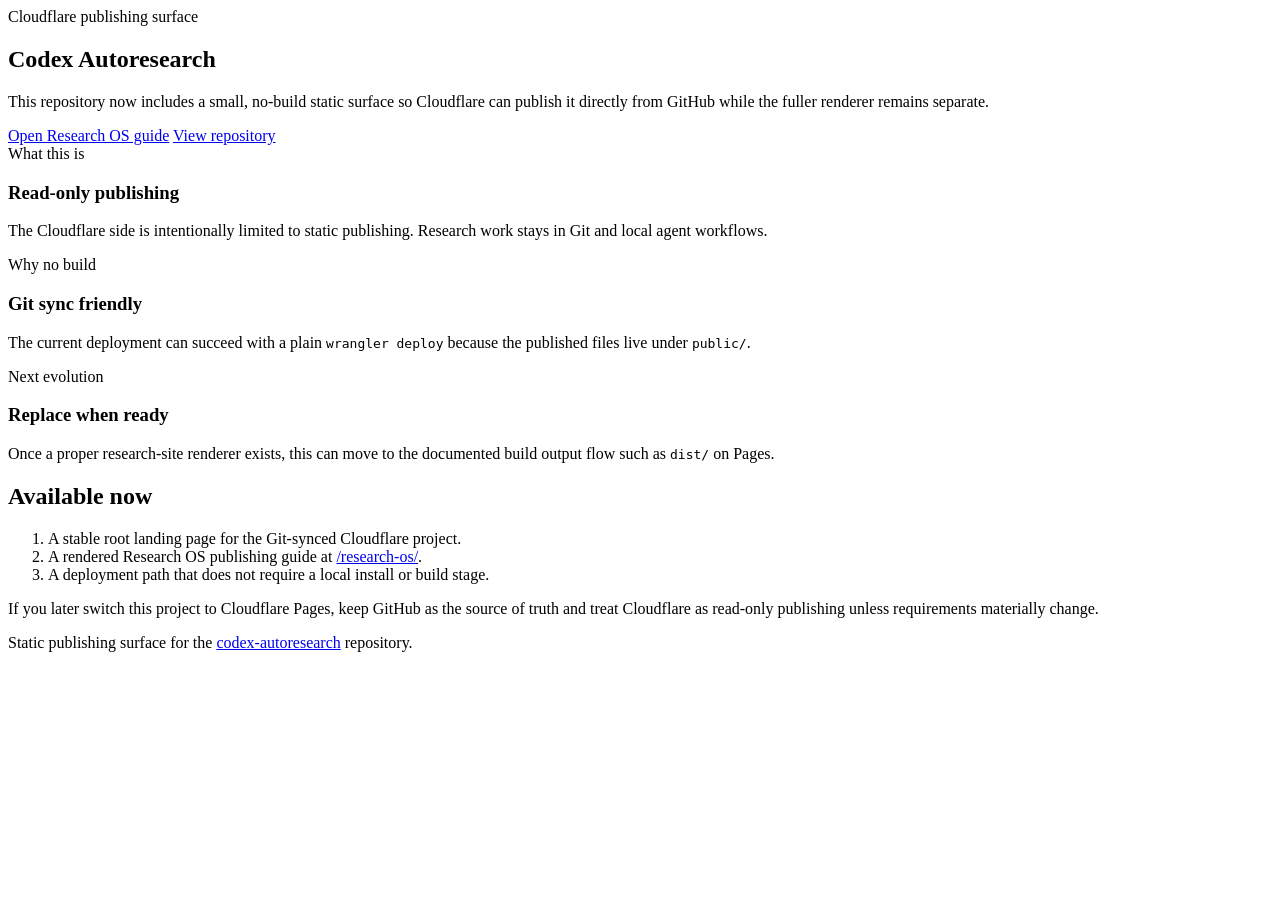
==== public/index.html @ fcad7a06 "Add no-build Cloudflare publishing surface" ====
<!doctype html>
<html lang="en">
  <head>
    <meta charset="UTF-8" />
    <meta name="viewport" content="width=device-width, initial-scale=1.0" />
    <title>Codex Autoresearch</title>
    <meta
      name="description"
      content="No-build Cloudflare publishing surface for Codex Autoresearch and the Research OS scaffold."
    />
    <link rel="stylesheet" href="/styles.css" />
  </head>
  <body>
    <main class="shell">
      <section class="hero">
        <div class="eyebrow">Cloudflare publishing surface</div>
        <h1>Codex Autoresearch</h1>
        <p class="lead">
          This repository now includes a small, no-build static surface so Cloudflare can publish it
          directly from GitHub while the fuller renderer remains separate.
        </p>
        <div class="actions">
          <a class="button" href="/research-os/">Open Research OS guide</a>
          <a class="button-secondary" href="https://github.com/N9ALV/codex-autoresearch">View repository</a>
        </div>
      </section>

      <section class="grid">
        <article class="card">
          <div class="kicker">What this is</div>
          <h3>Read-only publishing</h3>
          <p>
            The Cloudflare side is intentionally limited to static publishing. Research work stays in
            Git and local agent workflows.
          </p>
        </article>
        <article class="card">
          <div class="kicker">Why no build</div>
          <h3>Git sync friendly</h3>
          <p>
            The current deployment can succeed with a plain <code>wrangler deploy</code> because the
            published files live under <code>public/</code>.
          </p>
        </article>
        <article class="card">
          <div class="kicker">Next evolution</div>
          <h3>Replace when ready</h3>
          <p>
            Once a proper research-site renderer exists, this can move to the documented build output
            flow such as <code>dist/</code> on Pages.
          </p>
        </article>
      </section>

      <section class="panel">
        <h2>Available now</h2>
        <ol>
          <li>A stable root landing page for the Git-synced Cloudflare project.</li>
          <li>A rendered Research OS publishing guide at <a href="/research-os/">/research-os/</a>.</li>
          <li>A deployment path that does not require a local install or build stage.</li>
        </ol>
        <div class="notice">
          <p>
            If you later switch this project to Cloudflare Pages, keep GitHub as the source of truth
            and treat Cloudflare as read-only publishing unless requirements materially change.
          </p>
        </div>
      </section>

      <footer>
        Static publishing surface for the <a href="https://github.com/N9ALV/codex-autoresearch">codex-autoresearch</a>
        repository.
      </footer>
    </main>
  </body>
</html>
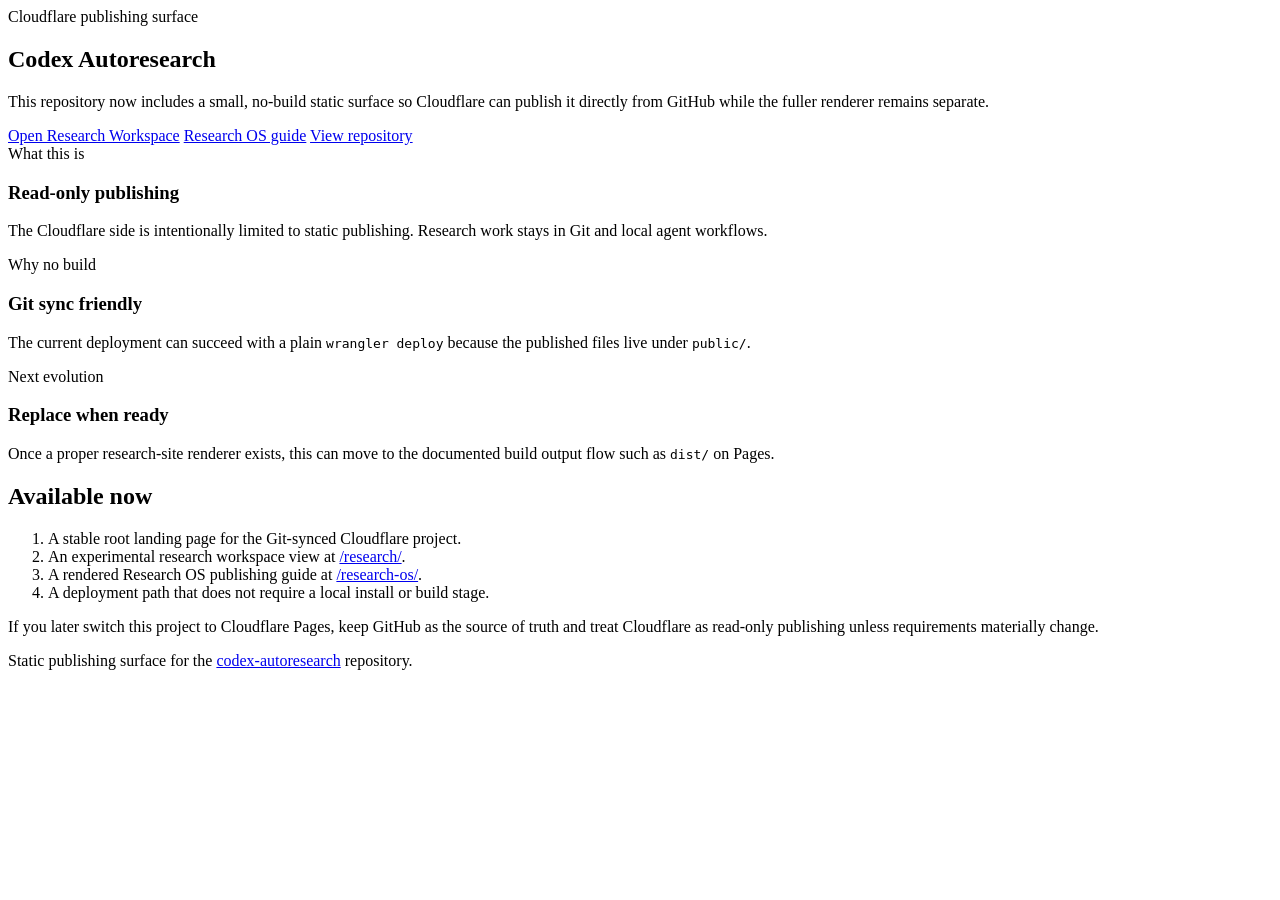
==== commit bd19cfed: "Link experimental research workspace from home page" ====
--- a/public/index.html
+++ b/public/index.html
@@ -20,7 +20,8 @@
           directly from GitHub while the fuller renderer remains separate.
         </p>
         <div class="actions">
-          <a class="button" href="/research-os/">Open Research OS guide</a>
+          <a class="button" href="/research/">Open Research Workspace</a>
+          <a class="button-secondary" href="/research-os/">Research OS guide</a>
           <a class="button-secondary" href="https://github.com/N9ALV/codex-autoresearch">View repository</a>
         </div>
       </section>
@@ -56,6 +57,7 @@
         <h2>Available now</h2>
         <ol>
           <li>A stable root landing page for the Git-synced Cloudflare project.</li>
+          <li>An experimental research workspace view at <a href="/research/">/research/</a>.</li>
           <li>A rendered Research OS publishing guide at <a href="/research-os/">/research-os/</a>.</li>
           <li>A deployment path that does not require a local install or build stage.</li>
         </ol>
